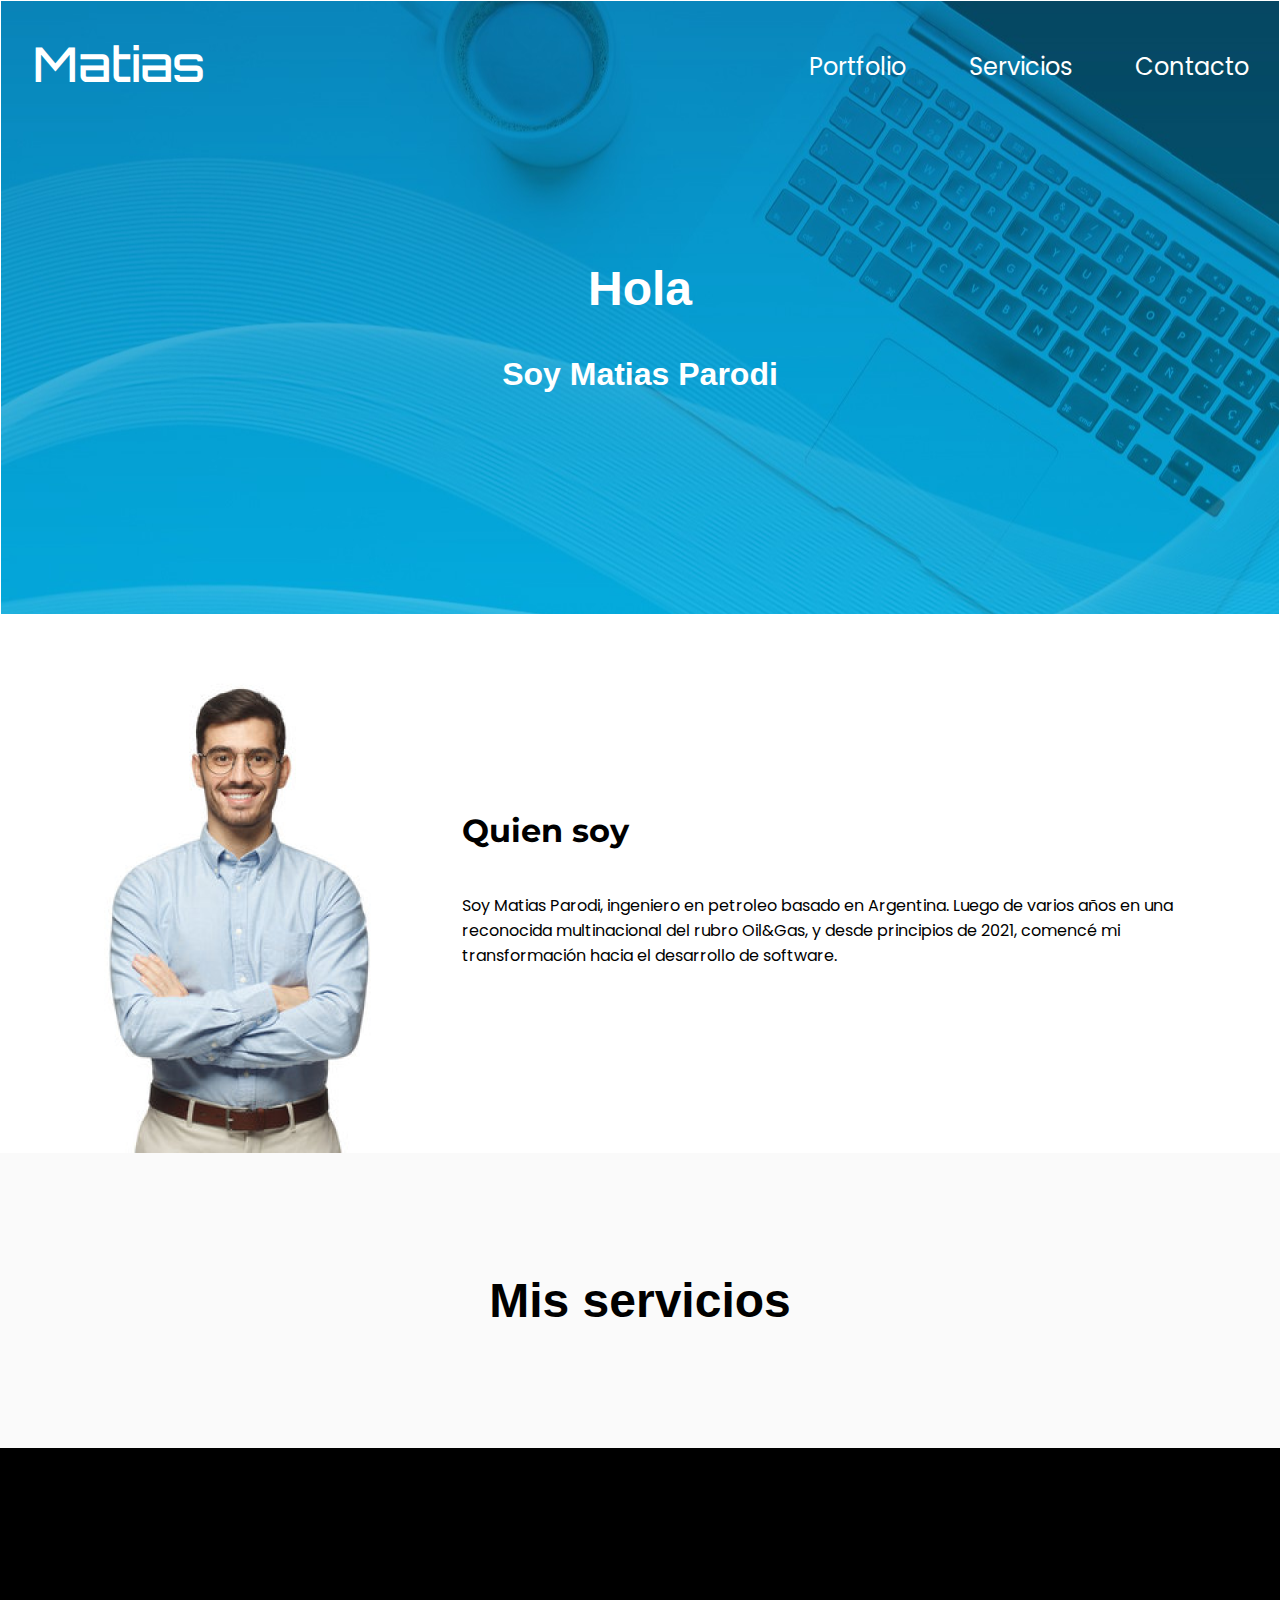
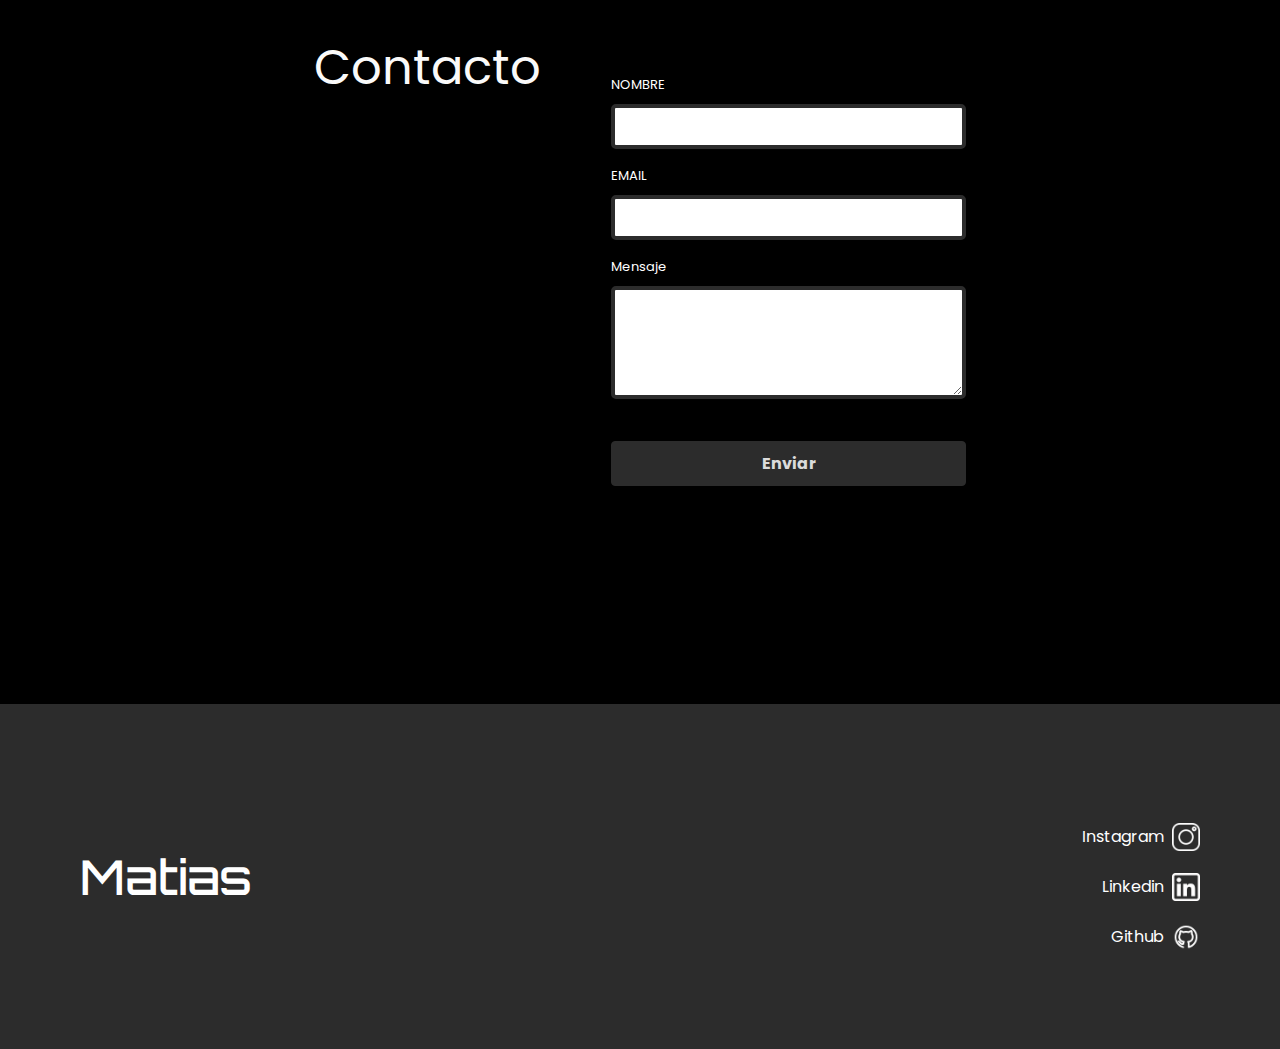
==== index.html @ 95669d36 "second commit" ====
<!DOCTYPE html>
<html lang="en">
  <head>
    <meta charset="UTF-8" />
    <meta http-equiv="X-UA-Compatible" content="IE=edge" />
    <meta name="viewport" content="width=device-width, initial-scale=1.0" />
    <link rel="stylesheet" href="./styles/index.css" />
    <link rel="stylesheet" href="/components/header.css" />
    <script defer src="/components/header.js"></script>
    <link rel="stylesheet" href="/components/footer.css" />
    <script defer src="/components/footer.js"></script>
    <link rel="stylesheet" href="/components/contact-form.css" />
    <script defer src="/components/contact-form.js"></script>
    <script defer src="./scripts/index.js"></script>
    <title>Document</title>
  </head>
  <body>
    <div></div>
    <header class="header">
      <h2 class="title--white">Hola</h2>
      <h3><class class="subtitle--white">Soy Matias Parodi</class></h3>
    </header>
    <section class="section-my-description">
      <img src="./imgs/retrato.png" alt="" class="portrait" />
      <div class="my-description">
        <h2 class="my-description__title">Quien soy</h2>
        <p class="my-description__text">
          Soy Matias Parodi, ingeniero en petroleo basado en Argentina. Luego de
          varios años en una reconocida multinacional del rubro Oil&Gas, y desde
          principios de 2021, comencé mi transformación hacia el desarrollo de
          software.
        </p>
      </div>
    </section>
    <section class="services">
      <h2 class="services__title">Mis servicios</h2>
      <div class="services__container"></div>
    </section>
    <section class="contact-form-container"></section>
  </body>
  <template id="template-item">
    <div class="services__item">
      <div class="services__img-container">
        <img class="services__img" src="./imgs/monitor.png" alt="" />
      </div>
      <div class="services__item-title"></div>
      <p class="services__item-text"></p>
    </div>
  </template>
</html>
---- styles/index.css ----
* {
  box-sizing: border-box;
}
body {
  background-color: black;
  margin: 0;
}
.header {
  height: 615px;
  background-image: url(../imgs/background.jpg);
  background-position: 00px;
  border: solid 0.001px white;
  text-align: center;
  vertical-align: center;
}
.title,
.title--white {
  margin-top: 260px;
  font-family: "Monserrat", sans-serif;
  font-weight: 700;
  font-size: 48px;
}
.title--white {
  color: white;
}
.subtitle,
.subtitle--white {
  font-family: "Monserrat", sans-serif;
  font-weight: 700;
  font-size: 32px;
}
.subtitle--white {
  color: white;
}
.section-my-description {
  height: 538px;
  background-color: gray;
}
.my-description {
  display: flex;
  flex-direction: column;
  align-items: center;
  padding: 32px;
}
.my-description__title {
  font-family: "Montserrat", sans-serif;
  font-weight: 700;
  color: white;
  font-size: 32px;
}
.my-description__text {
  font-family: "Poppins", sans-serif;
  font-weight: 400;
  font-size: 16px;
  color: white;
}
.portrait {
  display: none;
}

@media (min-width: 769px) {
  .section-my-description {
    display: flex;
    flex-direction: row;
    background-color: white;
    justify-content: center;
  }
  .portrait {
    display: inherit;
    height: 480px;
    width: 380px;
    align-self: flex-end;
  }

  .my-description {
    align-items: flex-start;
    justify-content: center;
    max-width: 800px;
  }

  .my-description__title,
  .my-description__text {
    color: black;
  }
}
.services {
  padding: 80px 40px 80px 40px;
  background-color: #fafafa;
  text-align: center;
}
.services__title {
  font-family: "Monserrat", sans-serif;
  font-weight: 700;
  font-size: 32px;
}

.services__container {
  display: flex;
  flex-direction: column;
  gap: 30px;
  align-items: center;
  justify-content: space-evenly;
}

@media (min-width: 769px) {
  .services__title {
    font-size: 48px;
  }
  .services__container {
    flex-direction: row;
    flex-wrap: wrap;
  }
}
.services__item {
  font-family: "Poppins", sans-serif;
  font-weight: 400;
  font-size: 16px;
  text-align: center;
  max-width: 400px;
  width: 280px;
  height: 500px;
}
.services__img-container {
  height: 300px;
  text-align: center;
  overflow: hidden;
  display: flex;
  justify-content: center;
  border-radius: 1rem;
}
.services__img {
  width: auto;
  height: 280px;
}

.services__item-title {
  font-family: "Poppins", sans-serif;
  font-weight: 700;
  font-size: 24px;
}

.contact-form-container {
  padding: 70px;
}
@media (min-width: 760px) {
  .contact-form-container {
    padding: 116px;
  }
}
---- components/header.css ----
@import url("https://fonts.googleapis.com/css2?family=Orbitron:wght@500&family=Poppins:wght@400;700&display=swap");
@import url("https://fonts.googleapis.com/css2?family=Montserrat:wght@700&display=swap");
.div1 {
  height: 0px;
  background: black;
}
.navbar {
  display: flex;
  flex-direction: row;
  width: 100%;
  justify-content: space-between;
  padding: 1em;
  position: absolute;
}
.navbar__logo {
  font-family: "Orbitron", sans-serif;
  font-weight: 500;
  font-size: 30px;
  text-decoration: none;
  color: white;
}
.navbar__logo:hover {
  transform: scale(1.1);
  cursor: pointer;
}
.navbar__menu {
  display: none;
}
.navbar__menu--vertical {
  display: flex;
  flex-direction: column;
  text-align: center;
  justify-content: space-between;
  height: 260px;
  margin-top: 130px;
}
.navbar__menu--vertical .navbar__link {
  font-family: "Monserrat", sans-serif;
  font-weight: 700;
  font-size: 48px;
}
.navbar__menu-window {
  display: none;
  position: absolute;
  right: 0;
  top: 0;
  left: 0;
  border: solid 1px white;
  background-color: #161616;
  bottom: 0;
  padding: 0;
  margin: 0;
  text-align: right;
  z-index: 1;
}
.navbar__close-button {
  font-size: 50px;
  color: white;
  background-color: #161616;
  padding: 0;
  margin-top: 15px;
  margin-right: 37px;
  border-style: none;
}

.navbar__hamburger {
  background: rgba(0, 0, 0, 0);
  border: none;
}
.navbar__bar {
  color: white;
  display: block;
  width: 25px;
  height: 3px;
  margin: 5px auto;
  -webkit-transition: all 0.3s ease-in-out;
  transition: all 0.3s ease-in-out;
  background-color: white;
}
.navbar__hamburger:hover {
  transform: scale(1.1);
  cursor: pointer;
}

@media (min-width: 769px) {
  .navbar {
    padding: 2em;
  }
  .navbar__logo {
    font-size: 48px;
  }
  .navbar__menu {
    display: flex;
    flex-direction: row;
    justify-content: space-between;
    list-style-type: none;
    width: 30em;
  }
  .navbar__hamburger {
    display: none;
    align-self: center;
  }
}
.navbar__link {
  color: white;
  font-family: "Poppins", sans-serif;
  font-weight: 400;
  font-size: 24px;
  text-decoration: none;
}
.navbar__item:hover,
.navbar__link:visited:hover {
  transform: scale(1.1);
}
---- components/footer.css ----
footer {
  height: 498px;
  background-color: #2c2c2c;
  width: 100%;
}
.navbar-footer {
  display: flex;
  flex-direction: column;
  padding-top: 147px;
  margin: auto;
  align-items: center;
}
@media (min-width: 769px) {
  footer {
    height: 345px;
  }
  .navbar-footer {
    flex-direction: row;
    vertical-align: center;
    height: 100%;
    justify-content: space-between;
    padding: 0 80px;
  }
}
.navbar-footer__logo {
  font-family: "Orbitron", sans-serif;
  font-weight: 500;
  font-size: 48px;
  text-decoration: none;
  color: white;
  vertical-align: center;
}
.navbar__social-media {
  list-style-type: none;
  padding: 0;
  text-align: center;
}
@media (min-width: 769px) {
  .navbar__social-media {
    text-align: right;
  }
}
.navbar__link-footer {
  color: white;
  font-family: "Poppins", sans-serif;
  font-weight: 400;
  font-size: 16px;
  text-decoration: none;
  vertical-align: middle;
}
.navbar__social-media-item {
  margin-top: 22px;
}
.navbar__social-media-logo {
  width: 28px;
  height: 28px;
  vertical-align: middle;
  margin-left: 0.5rem;
}
---- components/contact-form.css ----
@import url("https://fonts.googleapis.com/css2?family=Poppins:wght@400;700&display=swap");

* {
  box-sizing: border-box;
}
.contact-form {
  font-family: "Poppins", sans-serif;
  font-weight: 400;
  position: relative;
  height: 520px;
  justify-content: space-between;
  display: flex;
  flex-direction: column;
}
@media (min-width: 769px) {
  .contact-form {
    height: 624px;
    flex-direction: row;
    justify-content: center;
    padding: 68px 0;
  }
}
.contact-form-write-me {
  font-size: 33px;
  color: #fafafa;
  align-self: center;
}
.contact-form-form {
  display: grid;
  align-self: center;
  align-items: center;
  width: 90%;
  max-width: 355px;
  height: 428px;
}
@media (min-width: 769px) {
  .contact-form-write-me {
    margin-right: 70px;
    font-size: 48px;
    align-self: initial;
  }
  .contact-form-form {
    width: 376px;
  }
}
.fieldset {
  width: 100%;
}
.label {
  display: block;
  color: white;
  padding: 9px 0;
  font-size: 13px;
}

.input,
.text-area {
  border: 4px solid #2c2c2c;
  border-radius: 5px;
  height: 45px;
  display: block;
  width: 100%;
}
.text-area {
  height: 113px;
}
.button-container {
  height: 45px;
  width: 100%;
  margin-top: 33px;
}
.button {
  font-family: "Poppins", sans-serif;
  font-weight: 700;
  font-size: 16px;
  background-color: #2c2c2c;
  color: #dbdbdb;
  border: solid #2c2c2c 1px;
  border-radius: 4px;
  width: 100%;
  height: 100%;
}
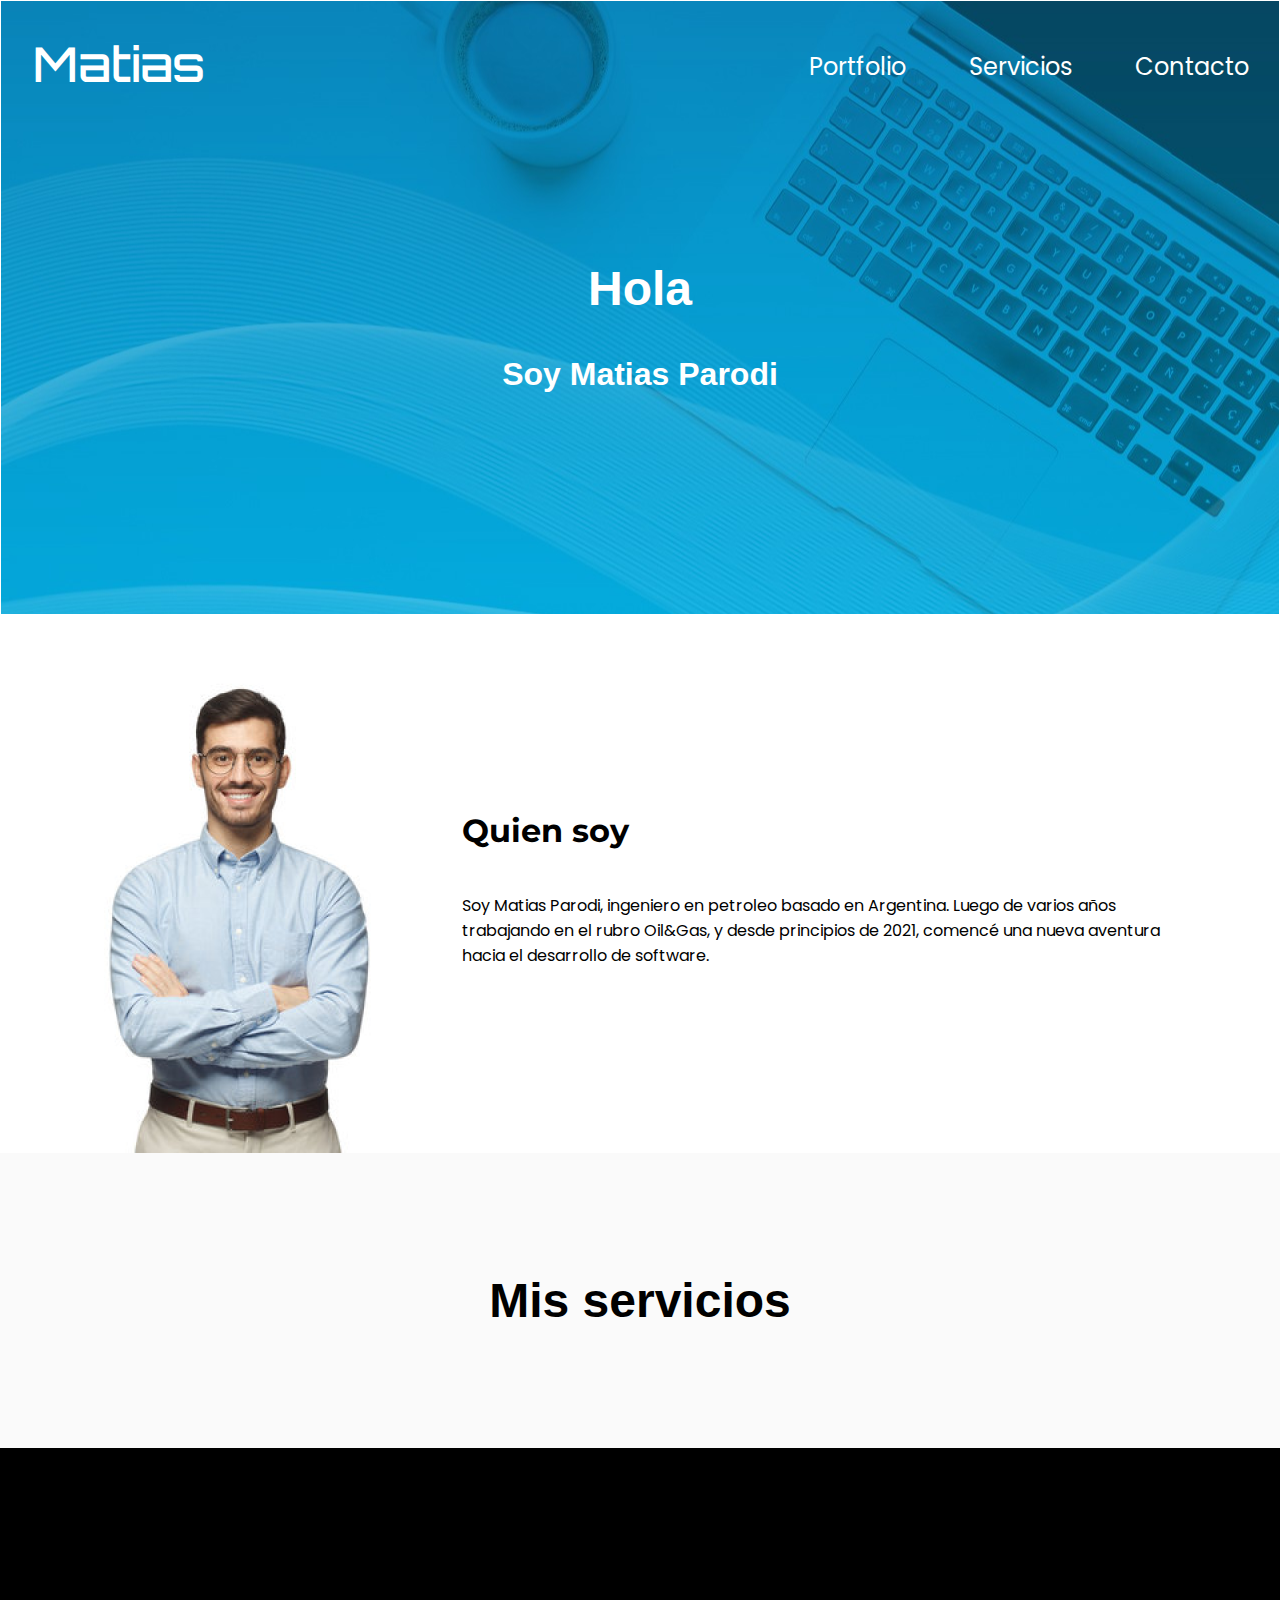
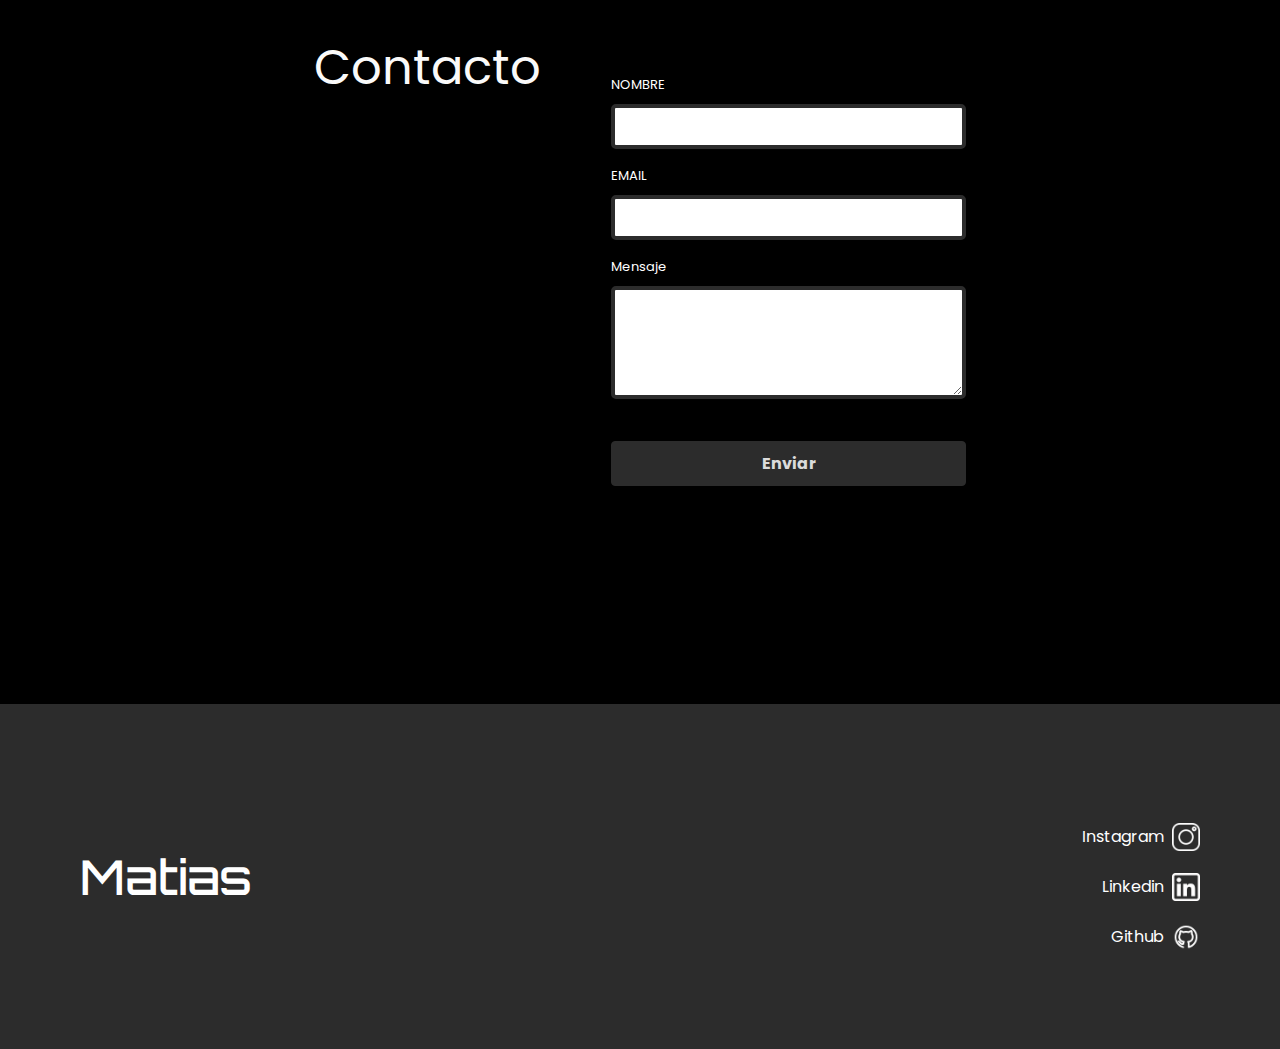
==== commit b4c63eb3: "tercer commit" ====
--- a/index.html
+++ b/index.html
@@ -26,9 +26,8 @@
         <h2 class="my-description__title">Quien soy</h2>
         <p class="my-description__text">
           Soy Matias Parodi, ingeniero en petroleo basado en Argentina. Luego de
-          varios años en una reconocida multinacional del rubro Oil&Gas, y desde
-          principios de 2021, comencé mi transformación hacia el desarrollo de
-          software.
+          varios años trabajando en el rubro Oil&Gas, y desde principios de
+          2021, comencé una nueva aventura hacia el desarrollo de software.
         </p>
       </div>
     </section>
